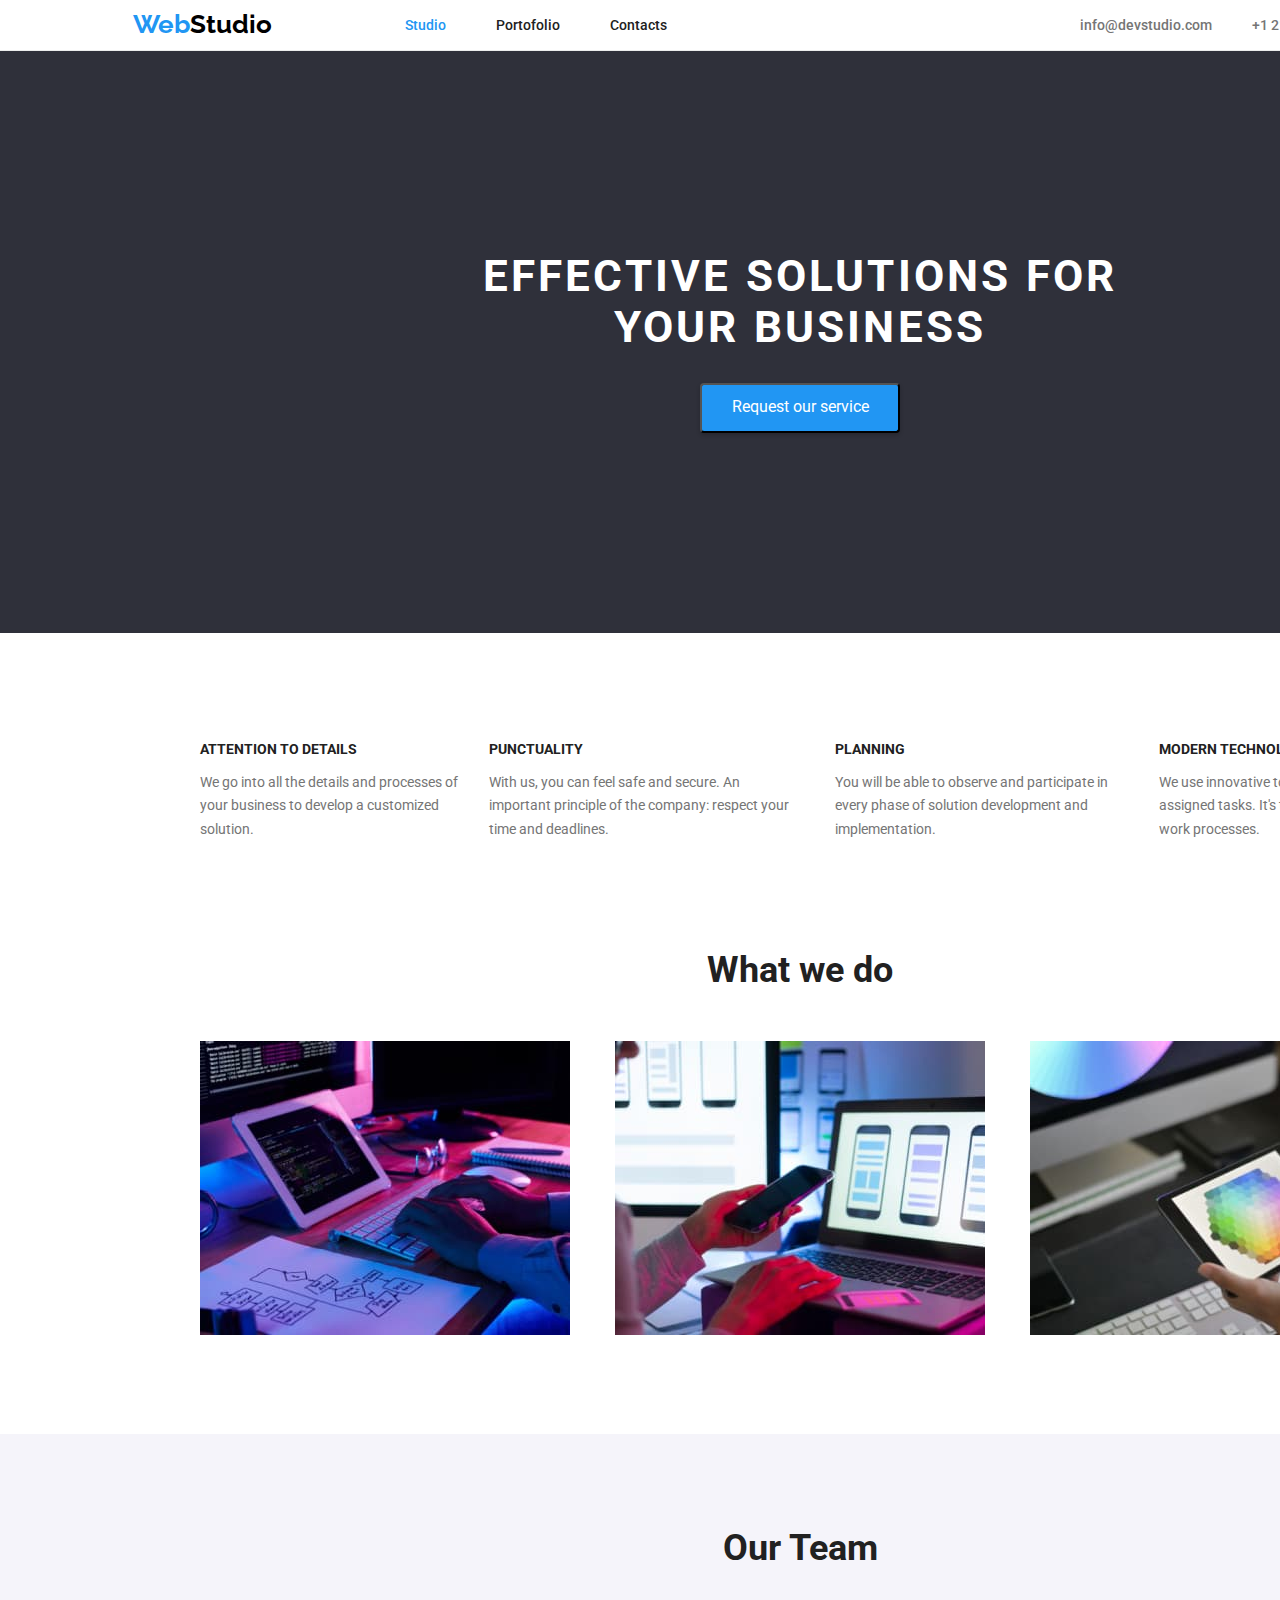
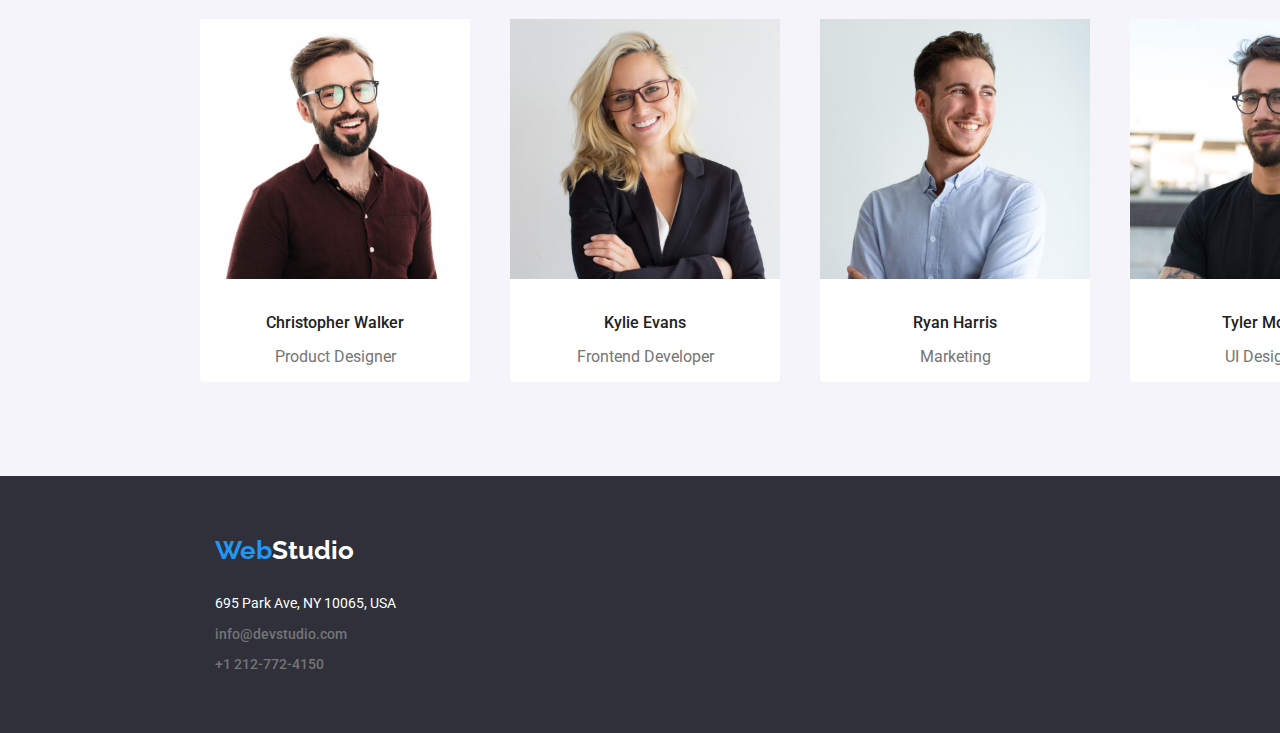
==== index.html @ 1a27a384 "Initial commit" ====
<!DOCTYPE html>
<html lang="en">
  <head>
    <meta charset="UTF-8" />
    <meta name="viewport" content="width=device-width, initial-scale=1.0" />
    <link
      rel="stylesheet"
      href="https://cdnjs.cloudflare.com/ajax/libs/modern-normalize/1.0.0/modern-normalize.min.css"
    />
    <link rel="preconnect" href="https://fonts.googleapis.com" />
    <link rel="preconnect" href="https://fonts.gstatic.com" crossorigin />
    <link
      href="https://fonts.googleapis.com/css2?family=Raleway:wght@700&family=Roboto:wght@400;500;700;900&display=swap"
      rel="stylesheet"
    />
    <link rel="stylesheet" href="./css/styles.css" />
    <title>Studio</title>
  </head>
  <body>
    <header class="header-container">
      <div class="navigation-container">
        <a
          class="main-link"
          href="https://panabogdanc.github.io/goit-markup-hw-03/"
          ><span class="main-link-style">Web</span>Studio</a
        >
        <nav class="navigation-link">
          <ul>
            <li>
              <a class="navigation-link-address actual" href="./index.html"
                >Studio</a
              >
            </li>
            <li>
              <a class="navigation-link-address" href="./portofolio.html"
                >Portofolio</a
              >
            </li>
            <li>
              <a class="navigation-link-address" href="./contacts.html"
                >Contacts</a
              >
            </li>
          </ul>
        </nav>
      </div>
      <ul class="address-container">
        <li>
          <a class="contact-method" href="mailto:info@devstudio.com"
            >info@devstudio.com</a
          >
        </li>
        <li>
          <a class="contact-method" href="tel:+1212-772-4150"
            >+1 212-772-4150</a
          >
        </li>
      </ul>
    </header>

    <main>
      <section class="first-section">
        <div class="first-section-container">
          <h1 class="first-section-title">
            EFFECTIVE SOLUTIONS FOR YOUR BUSINESS
          </h1>
          <button class="first-section-button" type="button">
            Request our service
          </button>
        </div>
      </section>
      <section class="what-we-do-section-container">
        <ul class="what-we-do-description-container">
          <li>
            <h3 class="what-we-do-element">ATTENTION TO DETAILS</h3>
            <p class="what-we-do-description">
              We go into all the details and processes of your business to
              develop a customized solution.
            </p>
          </li>
          <li>
            <h3 class="what-we-do-element">PUNCTUALITY</h3>
            <p class="what-we-do-description">
              With us, you can feel safe and secure. An important principle of
              the company: respect your time and deadlines.
            </p>
          </li>
          <li>
            <h3 class="what-we-do-element">PLANNING</h3>
            <p class="what-we-do-description">
              You will be able to observe and participate in every phase of
              solution development and implementation.
            </p>
          </li>
          <li>
            <h3 class="what-we-do-element">MODERN TECHNOLOGIES</h3>
            <p class="what-we-do-description">
              We use innovative tools to solve assigned tasks. It's time to
              simplify work processes.
            </p>
          </li>
        </ul>
        <div class="what-we-do-container">
          <h2 class="what-we-do-title">What we do</h2>
          <ul class="what-we-do-picture-container">
            <li>
              <img
                src="./images/coding-image.jpg"
                width="370"
                height="294"
                alt="A person coding"
              />
            </li>
            <li>
              <img
                src="./images/phone-app-image.jpg"
                width="370"
                height="294"
                alt="Design an app for phone"
              />
            </li>
            <li>
              <img
                src="./images/color-picker-image.jpg"
                width="370"
                height="294"
                alt="Colorpick on a tablet"
              />
            </li>
          </ul>
        </div>
      </section>
      <section class="our-team-section">
        <div class="our-team-section-container">
          <h2 class="team-title">Our Team</h2>
          <ul class="team-cards-container">
            <li>
              <img
                src="./images/christopher-walker.jpg"
                width="270"
                height="260"
                alt="Christopher Walker"
              />
              <h3 class="team-member">Christopher Walker</h3>
              <p class="team-role">Product Designer</p>
            </li>
            <li>
              <img
                src="./images/kylie-evans.jpg"
                width="270"
                height="260"
                alt="Kylie Evans"
              />
              <h3 class="team-member">Kylie Evans</h3>
              <p class="team-role">Frontend Developer</p>
            </li>
            <li>
              <img
                src="./images/ryan-harris.jpg"
                width="270"
                height="260"
                alt="Ryan Harris"
              />
              <h3 class="team-member">Ryan Harris</h3>
              <p class="team-role">Marketing</p>
            </li>
            <li>
              <img
                src="./images/tyler-moore.jpg"
                width="270"
                height="260"
                alt="Tyler Moore"
              />
              <h3 class="team-member">Tyler Moore</h3>
              <p class="team-role">UI Designer</p>
            </li>
          </ul>
        </div>
      </section>
    </main>

    <footer class="footer-style">
      <div class="footer-container">
        <a
          class="footer-main-link"
          href="https://panabogdanc.github.io/goit-markup-hw-03/"
          ><span class="main-link-style">Web</span>Studio</a
        >
        <address>
          <ul class="footer-address-container">
            <li>
              <span class="address-style">695 Park Ave, NY 10065, USA</span>
            </li>
            <li>
              <a class="contact-method" href="mailto:info@devstudio.com"
                >info@devstudio.com</a
              >
            </li>
            <li>
              <a class="contact-method" href="tel:+1212-772-4150"
                >+1 212-772-4150</a
              >
            </li>
          </ul>
        </address>
      </div>
    </footer>
  </body>
</html>
---- css/styles.css ----
/* Styles for both index.html and portofolio.html */
:root {
  --standard-font: 'Roboto', sans-serif;
  --standard-title-font: 'Raleway', sans-serif;
  --standard-bg-color: #2f303a;
  --standard-highlight-color: #2196f3;
  --standard-gray: #757575;
}

body {
  font-family: var(--standard-font);
  width: 1600px;
  background-color: #fff;
  color: #212121;
  margin: 0;
}

header ul {
  list-style-type: none;
}

.header-container {
  display: flex;
  align-items: center;
  justify-content: space-between;
  border-bottom: 1px solid #ececec;
}

.navigation-container {
  display: flex;
  flex-direction: row;
  justify-content: center;
  align-items: center;
  width: 50%;
  gap: 93px;
}

.navigation-link ul {
  display: flex;
  flex-direction: row;
  justify-content: center;
  gap: 50px;
}

.address-container {
  display: flex;
  width: 50%;
  flex-direction: row;
  align-items: center;
  justify-content: center;
  gap: 40px;
}

.main-link {
  text-decoration: none;
  font-family: var(--standard-title-font);
  color: #000;
  font-size: 26px;
  font-weight: 700;
}

.footer-main-link {
  text-decoration: none;
  font-family: var(--standard-title-font);
  color: #fff;
  font-size: 26px;
  font-weight: 700;
}

.main-link-style {
  color: var(--standard-highlight-color);
}

.navigation-link-address {
  text-decoration: none;
  font-size: 14px;
  font-weight: 500;
  color: #212121;
}

.contact-method {
  text-decoration: none;
  font-style: normal;
  font-size: 14px;
  font-weight: 500;
  color: var(--standard-gray);
}

.navigation-link-address:hover,
.navigation-link-address:focus,
.contact-method:hover,
.contact-method:focus {
  color: var(--standard-highlight-color);
}

.actual {
  color: var(--standard-highlight-color);
}

.footer-container {
  display: flex;
  flex-direction: column;
  justify-content: center;
  padding-top: 60px;
  padding-bottom: 60px;
  padding-left: 215px;
}

.footer-address-container {
  list-style-type: none;
  display: flex;
  flex-direction: column;
  padding-top: 28px;
  padding-left: 0;
  margin: 0;
  gap: 12px;
}

.footer-style {
  /* height: 251px; */
  background-color: var(--standard-bg-color);
  color: #fff;
}

.address-style {
  color: #fff;
  font-size: 14px;
  font-style: normal;
}

/* Styles for index.html */

.first-section {
  background-color: var(--standard-bg-color);
  display: flex;
  justify-content: center;
  color: #fff;
  overflow: auto;
}

.first-section-container {
  display: flex;
  width: 696px;
  flex-direction: column;
  align-items: center;
  padding-top: 200px;
  padding-bottom: 200px;
  gap: 30px;
}

.first-section-title {
  font-size: 44px;
  letter-spacing: 0.2rem;
  width: 696px;
  text-align: center;
  margin: 0;
}

.first-section-button {
  color: #fff;
  background-color: var(--standard-highlight-color);
  font-family: inherit;
  font-size: 16px;
  cursor: pointer;

  width: 200px;
  height: 50px;
  border-radius: 4px;
  border-color: #000;
  box-shadow: 0px 2px 4px rgba(0, 0, 0, 0.2);
}

.first-section-button:hover,
.first-section-button:focus {
  background-color: #188ce8;
}

.what-we-do-section-container {
  display: flex;
  width: 1600px;
  flex-direction: column;
  align-items: center;
}

.what-we-do-description-container {
  display: flex;
  width: 1200px;
  justify-content: space-between;
  gap: 30px;
  padding: 94px 0 94px 0;
  list-style-type: none;
  margin: 0;
}

.what-we-do-container {
  display: flex;
  flex-direction: column;
  align-items: center;
  gap: 50px;
}

.what-we-do-picture-container {
  display: flex;
  width: 1200px;
  justify-content: space-between;
  gap: 30px;
  padding: 0 0 94px 0;
  margin: 0;
  list-style-type: none;
}

.what-we-do-title {
  font-size: 36px;
  font-weight: 700;
  margin: 0;
}

.what-we-do-element {
  font-size: 14px;
  font-weight: 700;
}

.what-we-do-description {
  color: var(--standard-gray);
  font-size: 14px;
  line-height: 1.7;
}

.team-cards-container {
  display: flex;
  width: 1200px;
  justify-content: space-between;
  gap: 30px;
  padding: 50px 0 94px 0;
  margin: 0;
  list-style-type: none;
}

.team-cards-container li {
  background-color: #fff;
  border-bottom-left-radius: 4px;
  border-bottom-right-radius: 4px;
}

.our-team-section {
  display: flex;
  justify-content: center;
  background-color: #f5f4fa;
}

.our-team-section-container {
  display: flex;
  width: 1200px;
  flex-direction: column;
  align-items: center;
}

.cards-description {
  background-color: #fff;
}

.team-title {
  font-size: 36px;
  font-weight: 700;
  padding: 94px 0 0 0;
  margin: 0;
}

.team-member {
  display: flex;
  justify-content: center;
  font-size: 16px;
  font-weight: 500;
  padding-top: 30px;
  margin: 0;
}

.team-role {
  display: flex;
  justify-content: center;
  color: var(--standard-gray);
  padding: 10px auto 30px auto;
}

/* Styles for portofolio.html */

.portofolio-button {
  font-family: inherit;
  font-size: 16px;
  font-weight: 500;
  line-height: 1.625;
  background-color: #f5f4fa;
  border: none;
  border-radius: 4px;
  cursor: pointer;
  padding: 6px 22px 6px 22px;
}

.portofolio-button:hover,
.portofolio-button:focus {
  color: #fff;
  background-color: var(--standard-highlight-color);
}

.project-name {
  font-size: 18px;
  line-height: 2;
  font-weight: 700;
  margin-top: 20px;
  margin-left: 24px;
  margin-bottom: 0;
}

.project-category {
  color: var(--standard-gray);
  line-height: 1.875;
  margin-top: 4px;
  margin-bottom: 20px;
  margin-left: 24px;
}

.main-section-container {
  display: flex;
  justify-content: center;
}

.cards-section-container {
  display: flex;
  width: 1200px;
  flex-direction: column;
  align-items: center;
  padding-top: 94px;
  padding-bottom: 94px;
}

.portofolio-buttons-container {
  display: flex;
  width: 516px;
  justify-content: space-between;
  list-style-type: none;
  gap: 8px;
  padding: 0;
  margin: 0;
}

.cards-container {
  display: flex;
  flex-wrap: wrap;
  justify-content: space-between;
  gap: 30px;
  flex-basis: calc((100% - 30px) / 3);
  padding-top: 50px;
  padding-left: 0;
  margin: 0;
  list-style-type: none;
}

.cards-container li {
  border: 1px solid #eeeeee;
}
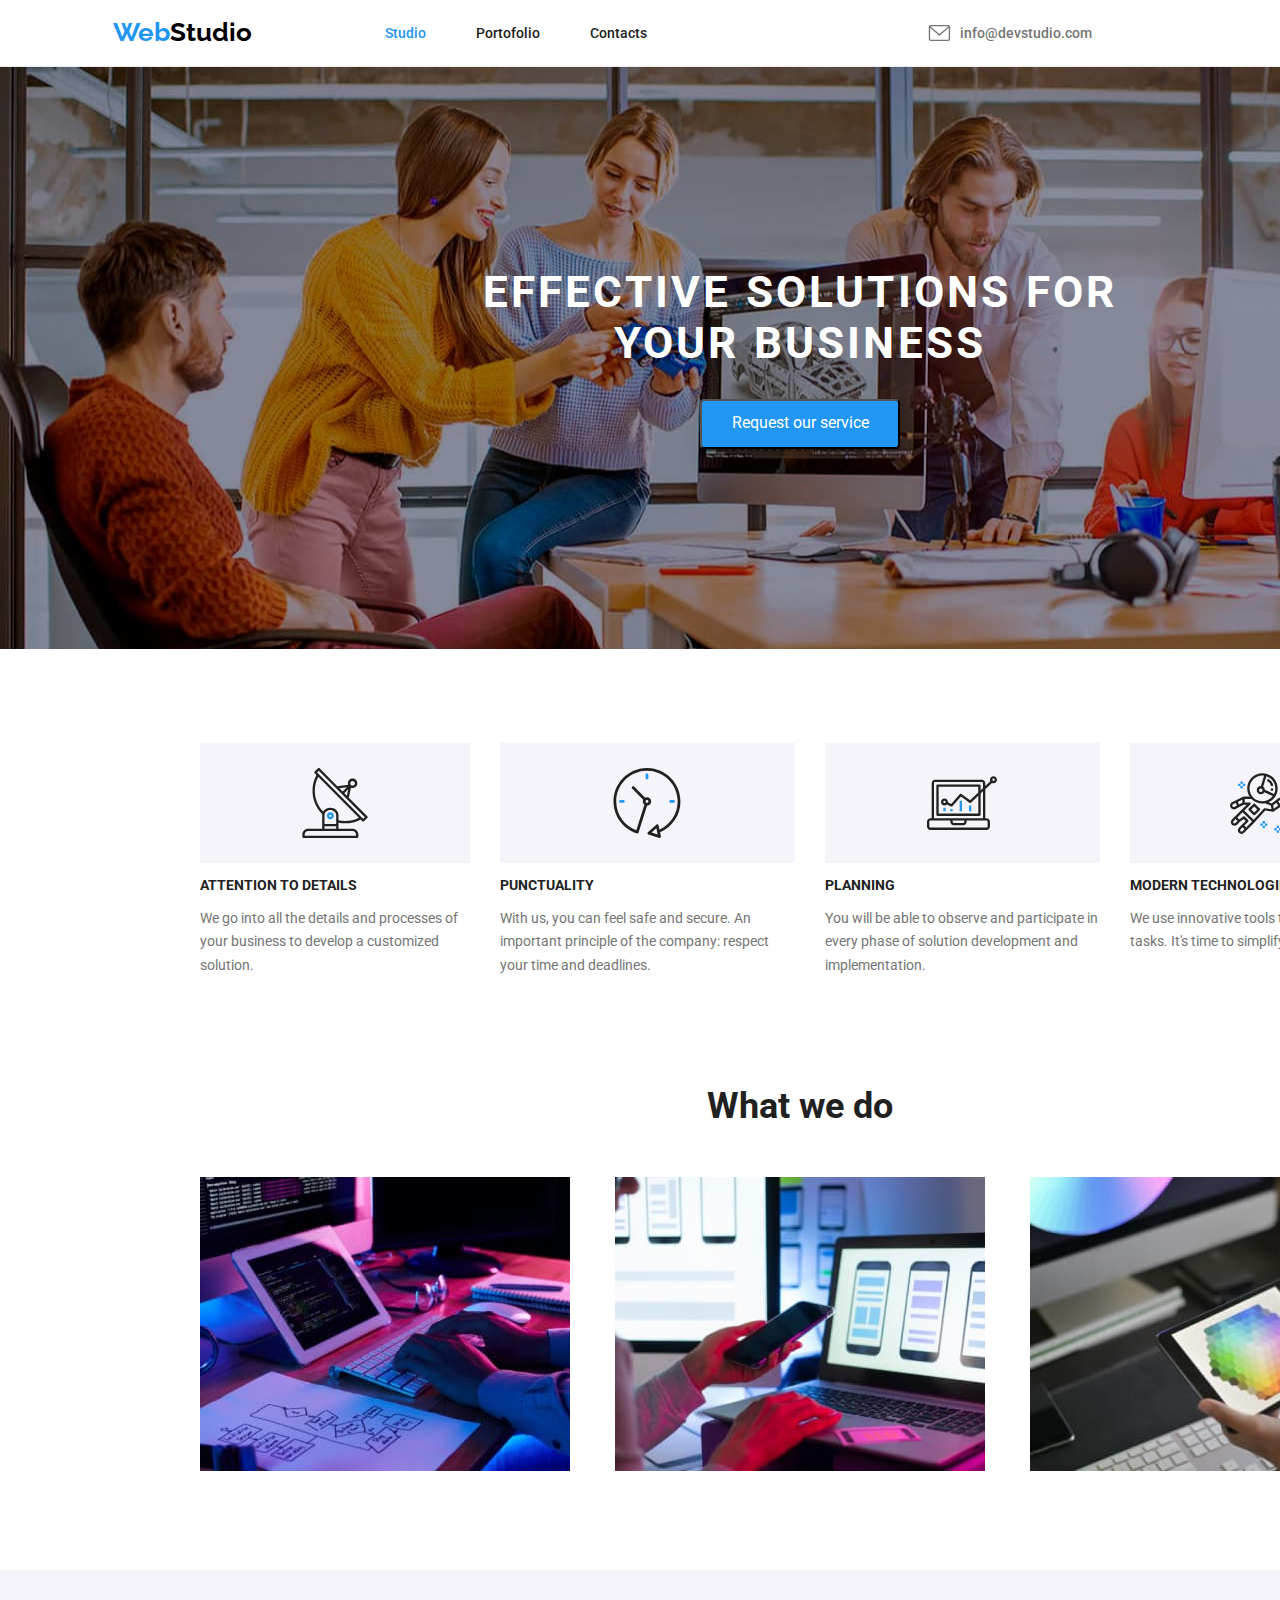
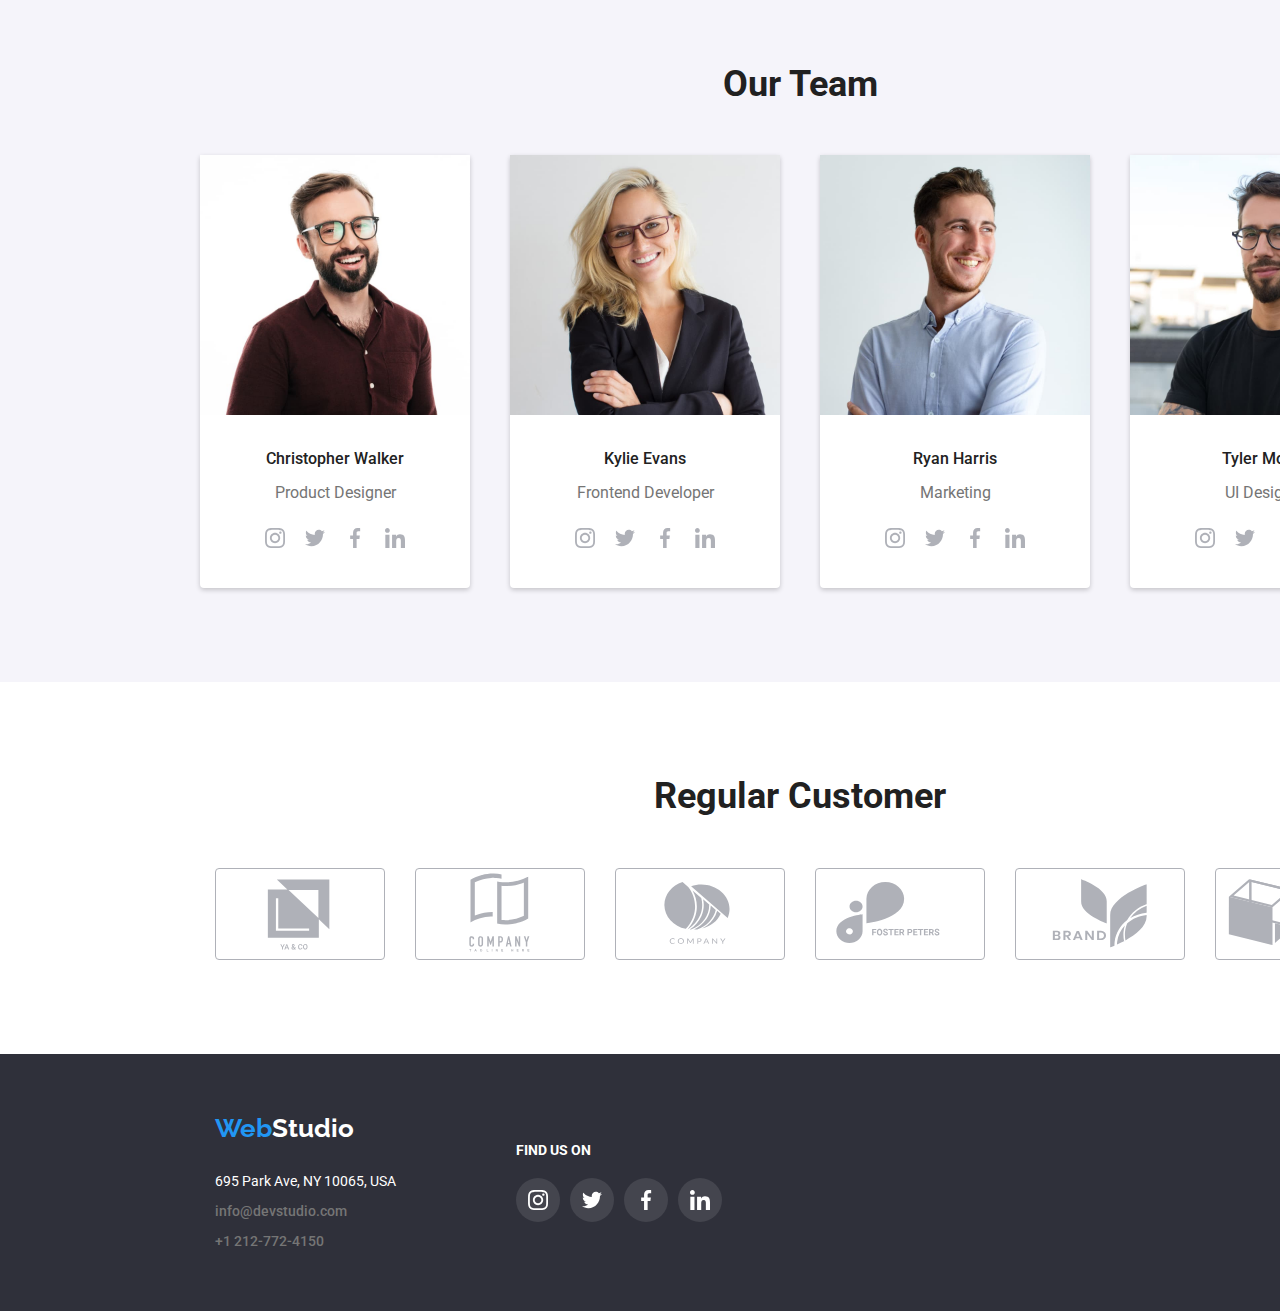
==== commit 232e3be2: "Homework 4" ====
--- a/index.html
+++ b/index.html
@@ -21,7 +21,7 @@
       <div class="navigation-container">
         <a
           class="main-link"
-          href="https://panabogdanc.github.io/goit-markup-hw-03/"
+          href="https://panabogdanc.github.io/goit-markup-hw-04/"
           ><span class="main-link-style">Web</span>Studio</a
         >
         <nav class="navigation-link">
@@ -46,14 +46,24 @@
       </div>
       <ul class="address-container">
         <li>
-          <a class="contact-method" href="mailto:info@devstudio.com"
-            >info@devstudio.com</a
-          >
+          <div class="icon-and-address">
+            <svg class="svg-icon">
+              <use xlink:href="./images/icons.svg#icon-mail" />
+            </svg>
+            <a class="contact-method" href="mailto:info@devstudio.com"
+              >info@devstudio.com</a
+            >
+          </div>
         </li>
         <li>
-          <a class="contact-method" href="tel:+1212-772-4150"
-            >+1 212-772-4150</a
-          >
+          <div class="icon-and-address">
+            <svg class="svg-icon">
+              <use xlink:href="./images/icons.svg#icon-tel" />
+            </svg>
+            <a class="contact-method" href="tel:+1212-772-4150"
+              >+1 212-772-4150</a
+            >
+          </div>
         </li>
       </ul>
     </header>
@@ -72,6 +82,12 @@
       <section class="what-we-do-section-container">
         <ul class="what-we-do-description-container">
           <li>
+            <div class="what-we-do-icons-container">
+              <svg class="what-we-do-icons">
+                <use xlink:href="./images/icons.svg#icon-antenna" />
+              </svg>
+            </div>
+
             <h3 class="what-we-do-element">ATTENTION TO DETAILS</h3>
             <p class="what-we-do-description">
               We go into all the details and processes of your business to
@@ -79,6 +95,11 @@
             </p>
           </li>
           <li>
+            <div class="what-we-do-icons-container">
+              <svg class="what-we-do-icons">
+                <use xlink:href="./images/icons.svg#icon-clock" />
+              </svg>
+            </div>
             <h3 class="what-we-do-element">PUNCTUALITY</h3>
             <p class="what-we-do-description">
               With us, you can feel safe and secure. An important principle of
@@ -86,6 +107,11 @@
             </p>
           </li>
           <li>
+            <div class="what-we-do-icons-container">
+              <svg class="what-we-do-icons">
+                <use xlink:href="./images/icons.svg#icon-diagram" />
+              </svg>
+            </div>
             <h3 class="what-we-do-element">PLANNING</h3>
             <p class="what-we-do-description">
               You will be able to observe and participate in every phase of
@@ -93,6 +119,11 @@
             </p>
           </li>
           <li>
+            <div class="what-we-do-icons-container">
+              <svg class="what-we-do-icons">
+                <use xlink:href="./images/icons.svg#icon-astronaut" />
+              </svg>
+            </div>
             <h3 class="what-we-do-element">MODERN TECHNOLOGIES</h3>
             <p class="what-we-do-description">
               We use innovative tools to solve assigned tasks. It's time to
@@ -143,6 +174,28 @@
               />
               <h3 class="team-member">Christopher Walker</h3>
               <p class="team-role">Product Designer</p>
+              <ul class="team-social-media">
+                <li>
+                  <svg>
+                    <use xlink:href="./images/icons.svg#icon-instagram" />
+                  </svg>
+                </li>
+                <li>
+                  <svg>
+                    <use xlink:href="./images/icons.svg#icon-twitter" />
+                  </svg>
+                </li>
+                <li>
+                  <svg>
+                    <use xlink:href="./images/icons.svg#icon-facebook" />
+                  </svg>
+                </li>
+                <li>
+                  <svg>
+                    <use xlink:href="./images/icons.svg#icon-linkedin" />
+                  </svg>
+                </li>
+              </ul>
             </li>
             <li>
               <img
@@ -153,6 +206,28 @@
               />
               <h3 class="team-member">Kylie Evans</h3>
               <p class="team-role">Frontend Developer</p>
+              <ul class="team-social-media">
+                <li>
+                  <svg>
+                    <use xlink:href="./images/icons.svg#icon-instagram" />
+                  </svg>
+                </li>
+                <li>
+                  <svg>
+                    <use xlink:href="./images/icons.svg#icon-twitter" />
+                  </svg>
+                </li>
+                <li>
+                  <svg>
+                    <use xlink:href="./images/icons.svg#icon-facebook" />
+                  </svg>
+                </li>
+                <li>
+                  <svg>
+                    <use xlink:href="./images/icons.svg#icon-linkedin" />
+                  </svg>
+                </li>
+              </ul>
             </li>
             <li>
               <img
@@ -163,6 +238,28 @@
               />
               <h3 class="team-member">Ryan Harris</h3>
               <p class="team-role">Marketing</p>
+              <ul class="team-social-media">
+                <li>
+                  <svg>
+                    <use xlink:href="./images/icons.svg#icon-instagram" />
+                  </svg>
+                </li>
+                <li>
+                  <svg>
+                    <use xlink:href="./images/icons.svg#icon-twitter" />
+                  </svg>
+                </li>
+                <li>
+                  <svg>
+                    <use xlink:href="./images/icons.svg#icon-facebook" />
+                  </svg>
+                </li>
+                <li>
+                  <svg>
+                    <use xlink:href="./images/icons.svg#icon-linkedin" />
+                  </svg>
+                </li>
+              </ul>
             </li>
             <li>
               <img
@@ -173,6 +270,65 @@
               />
               <h3 class="team-member">Tyler Moore</h3>
               <p class="team-role">UI Designer</p>
+              <ul class="team-social-media">
+                <li>
+                  <svg>
+                    <use xlink:href="./images/icons.svg#icon-instagram" />
+                  </svg>
+                </li>
+                <li>
+                  <svg>
+                    <use xlink:href="./images/icons.svg#icon-twitter" />
+                  </svg>
+                </li>
+                <li>
+                  <svg>
+                    <use xlink:href="./images/icons.svg#icon-facebook" />
+                  </svg>
+                </li>
+                <li>
+                  <svg>
+                    <use xlink:href="./images/icons.svg#icon-linkedin" />
+                  </svg>
+                </li>
+              </ul>
+            </li>
+          </ul>
+        </div>
+      </section>
+      <section class="regular-customers-section">
+        <div class="regular-customers-container">
+          <h2 class="regular-customers-title">Regular Customer</h2>
+          <ul class="regular-customers-list">
+            <li>
+              <svg>
+                <use xlink:href="./images/icons.svg#icon-logo-1" />
+              </svg>
+            </li>
+            <li>
+              <svg>
+                <use xlink:href="./images/icons.svg#icon-logo-2" />
+              </svg>
+            </li>
+            <li>
+              <svg>
+                <use xlink:href="./images/icons.svg#icon-logo-3" />
+              </svg>
+            </li>
+            <li>
+              <svg>
+                <use xlink:href="./images/icons.svg#icon-logo-4" />
+              </svg>
+            </li>
+            <li>
+              <svg>
+                <use xlink:href="./images/icons.svg#icon-logo-5" />
+              </svg>
+            </li>
+            <li>
+              <svg>
+                <use xlink:href="./images/icons.svg#icon-logo-6" />
+              </svg>
             </li>
           </ul>
         </div>
@@ -183,7 +339,7 @@
       <div class="footer-container">
         <a
           class="footer-main-link"
-          href="https://panabogdanc.github.io/goit-markup-hw-03/"
+          href="https://panabogdanc.github.io/goit-markup-hw-04/"
           ><span class="main-link-style">Web</span>Studio</a
         >
         <address>
@@ -204,6 +360,31 @@
           </ul>
         </address>
       </div>
+      <div class="find-us">
+        <h3 class="find-us-title">FIND US ON</h3>
+        <ul class="find-us-list">
+          <li>
+            <svg>
+              <use xlink:href="./images/icons.svg#icon-instagram" />
+            </svg>
+          </li>
+          <li>
+            <svg>
+              <use xlink:href="./images/icons.svg#icon-twitter" />
+            </svg>
+          </li>
+          <li>
+            <svg>
+              <use xlink:href="./images/icons.svg#icon-facebook" />
+            </svg>
+          </li>
+          <li>
+            <svg>
+              <use xlink:href="./images/icons.svg#icon-linkedin" />
+            </svg>
+          </li>
+        </ul>
+      </div>
     </footer>
   </body>
 </html>
--- a/css/styles.css
+++ b/css/styles.css
@@ -40,15 +40,33 @@
   flex-direction: row;
   justify-content: center;
   gap: 50px;
+  margin: 24px 0 24px 0;
 }
 
 .address-container {
   display: flex;
-  width: 50%;
-  flex-direction: row;
-  align-items: center;
-  justify-content: center;
-  gap: 40px;
+  justify-content: flex-end;
+}
+
+.svg-icon:hover,
+.svg-icon:focus {
+  fill: var(--standard-highlight-color);
+}
+
+.icon-and-address {
+  display: flex;
+  justify-content: center;
+}
+
+.icon-and-address svg {
+  width: 10%;
+  height: 16px;
+  fill: #757575;
+}
+
+.icon-and-address:hover,
+.icon-and-address:focus {
+  fill: var(--standard-highlight-color);
 }
 
 .main-link {
@@ -108,6 +126,7 @@
 
 .footer-address-container {
   list-style-type: none;
+  width: 231px;
   display: flex;
   flex-direction: column;
   padding-top: 28px;
@@ -118,6 +137,7 @@
 
 .footer-style {
   /* height: 251px; */
+  display: flex;
   background-color: var(--standard-bg-color);
   color: #fff;
 }
@@ -128,10 +148,53 @@
   font-style: normal;
 }
 
+.find-us {
+  display: flex;
+  flex-direction: column;
+  justify-content: center;
+  padding-left: 70px;
+}
+
+.find-us-title {
+  font-size: 14px;
+  line-height: 16px;
+  padding: 0;
+  margin: 0;
+}
+
+.find-us-list {
+  list-style-type: none;
+  display: flex;
+  gap: 10px;
+  padding: 20px 0 0 0;
+  margin: 0;
+}
+
+.find-us-list li {
+  width: 44px;
+  height: 44px;
+  background-color: rgba(255, 255, 255, 0.1);
+  border-radius: 50%;
+  display: flex;
+  justify-content: center;
+  fill: #fff;
+}
+
+.find-us-list li:hover,
+.find-us-list li:focus {
+  background-color: var(--standard-highlight-color);
+  fill: #fff;
+}
+
+.find-us-list svg {
+  width: 20px;
+}
+
 /* Styles for index.html */
 
 .first-section {
   background-color: var(--standard-bg-color);
+  background-image: url(/images/background-image.jpg);
   display: flex;
   justify-content: center;
   color: #fff;
@@ -192,6 +255,24 @@
   margin: 0;
 }
 
+.what-we-do-icons-container {
+  background-color: #f5f4fa;
+  display: flex;
+  justify-content: center;
+  align-items: center;
+  padding: 25px 100px;
+}
+
+.what-we-do-icons {
+  width: 70px;
+  height: 70px;
+}
+
+.what-we-do-icons svg {
+  width: 70px;
+  height: 70px;
+}
+
 .what-we-do-container {
   display: flex;
   flex-direction: column;
@@ -242,6 +323,10 @@
   border-bottom-right-radius: 4px;
 }
 
+.team-cards-container > li {
+  box-shadow: 0px 2px 5px rgba(0, 0, 0, 0.2);
+}
+
 .our-team-section {
   display: flex;
   justify-content: center;
@@ -280,6 +365,71 @@
   justify-content: center;
   color: var(--standard-gray);
   padding: 10px auto 30px auto;
+}
+
+.team-social-media {
+  display: flex;
+  justify-content: center;
+  padding: 0 0 30px 0;
+}
+
+.team-social-media li {
+  display: flex;
+  justify-content: center;
+  align-items: center;
+  width: 40px;
+  height: 40px;
+  list-style-type: none;
+  fill: #afb1b8;
+}
+
+.team-social-media li:hover,
+.team-social-media li:focus {
+  background-color: var(--standard-highlight-color);
+  border-radius: 50%;
+  fill: #fff;
+}
+
+.team-social-media li svg {
+  width: 20px;
+  height: 20px;
+}
+
+.regular-customers-container {
+  display: flex;
+  flex-direction: column;
+  align-items: center;
+  padding-top: 94px;
+  padding-bottom: 94px;
+}
+
+.regular-customers-title {
+  font-size: 36px;
+  font-weight: 700;
+  margin: 0;
+}
+
+.regular-customers-list {
+  list-style-type: none;
+  display: flex;
+  gap: 30px;
+  padding: 50px 0 0 0;
+  margin: 0;
+}
+
+.regular-customers-list li {
+  width: 170px;
+  height: 92px;
+  display: flex;
+  border: 1px solid #afb1b8;
+  border-radius: 4px;
+  fill: #afb1b8;
+}
+
+.regular-customers-list li:hover,
+.regular-customers-list li:focus {
+  fill: var(--standard-highlight-color);
+  border-color: var(--standard-highlight-color);
 }
 
 /* Styles for portofolio.html */
@@ -300,6 +450,7 @@
 .portofolio-button:focus {
   color: #fff;
   background-color: var(--standard-highlight-color);
+  box-shadow: 0px 2px 0px rgba(0, 0, 0, 0.2);
 }
 
 .project-name {
@@ -358,3 +509,7 @@
 .cards-container li {
   border: 1px solid #eeeeee;
 }
+
+.cards-container > li:hover {
+  box-shadow: 0px 2px 4px rgba(0, 0, 0, 0.2);
+}
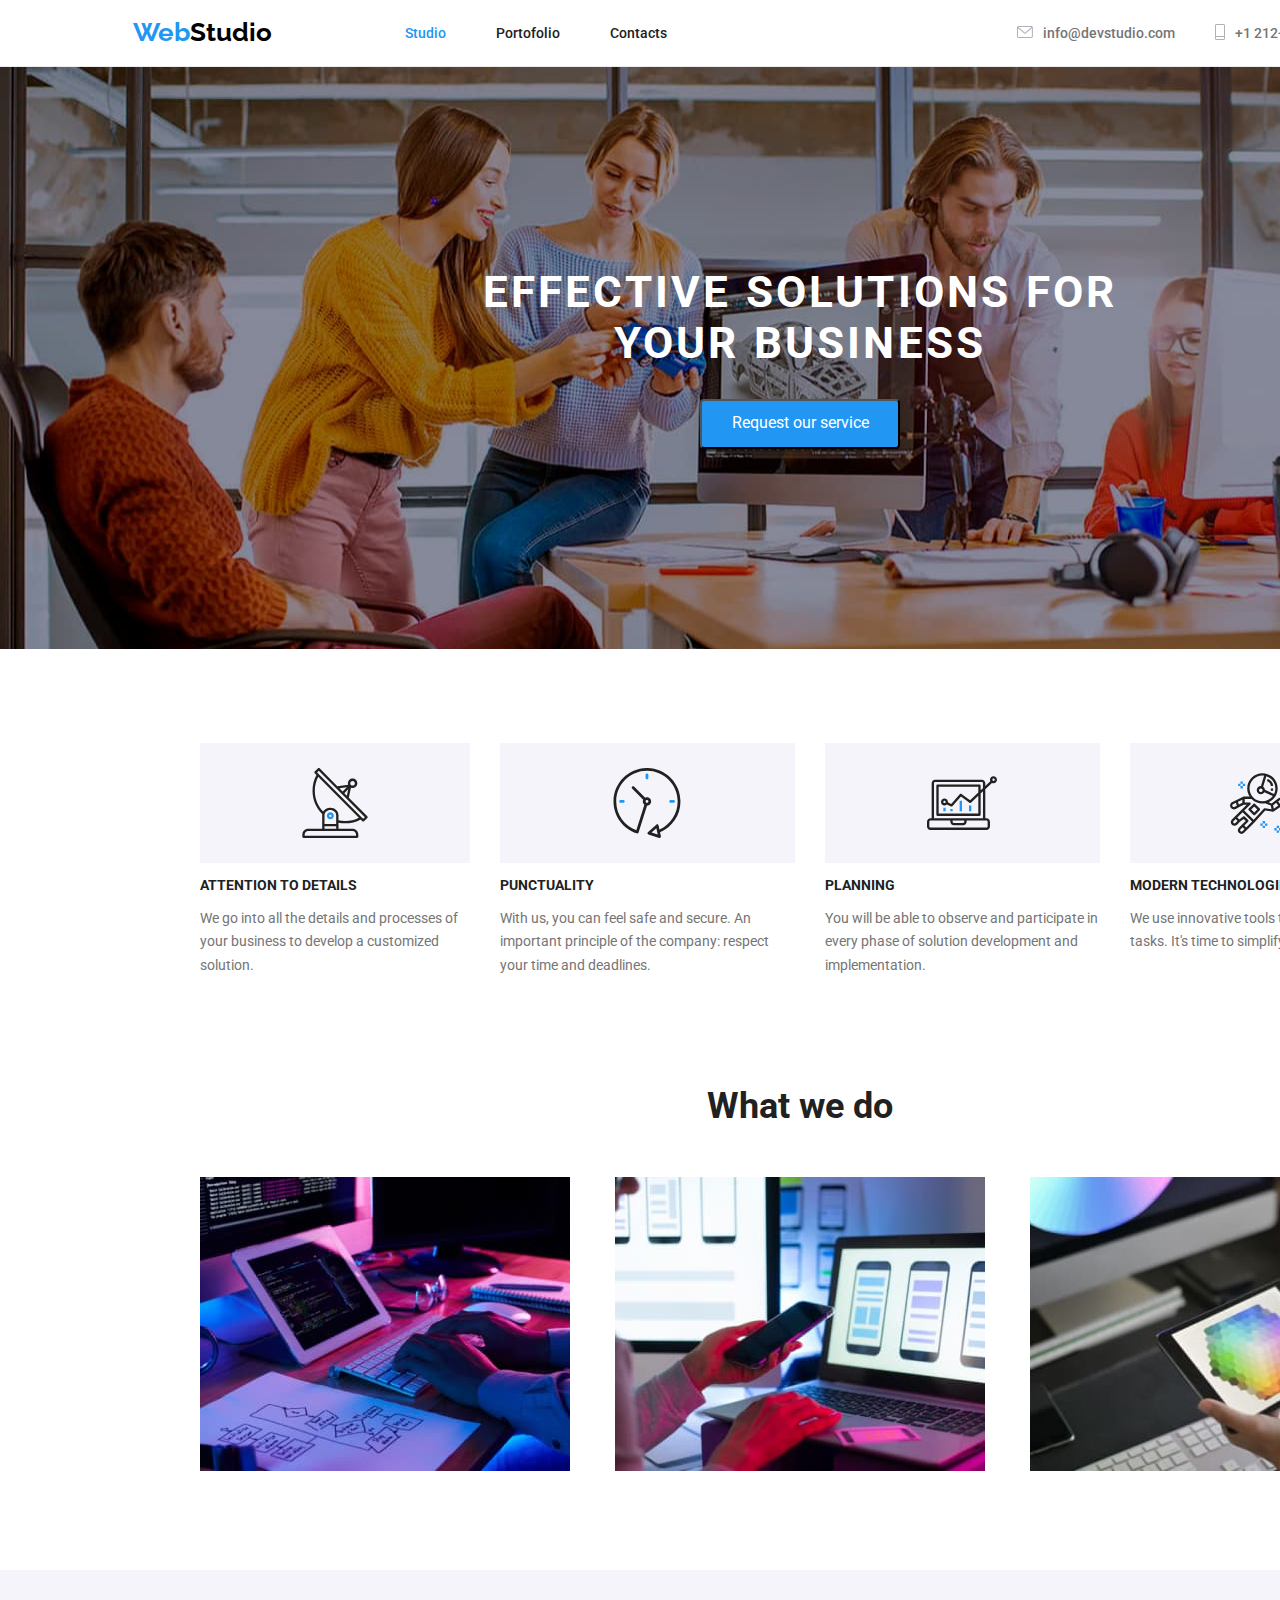
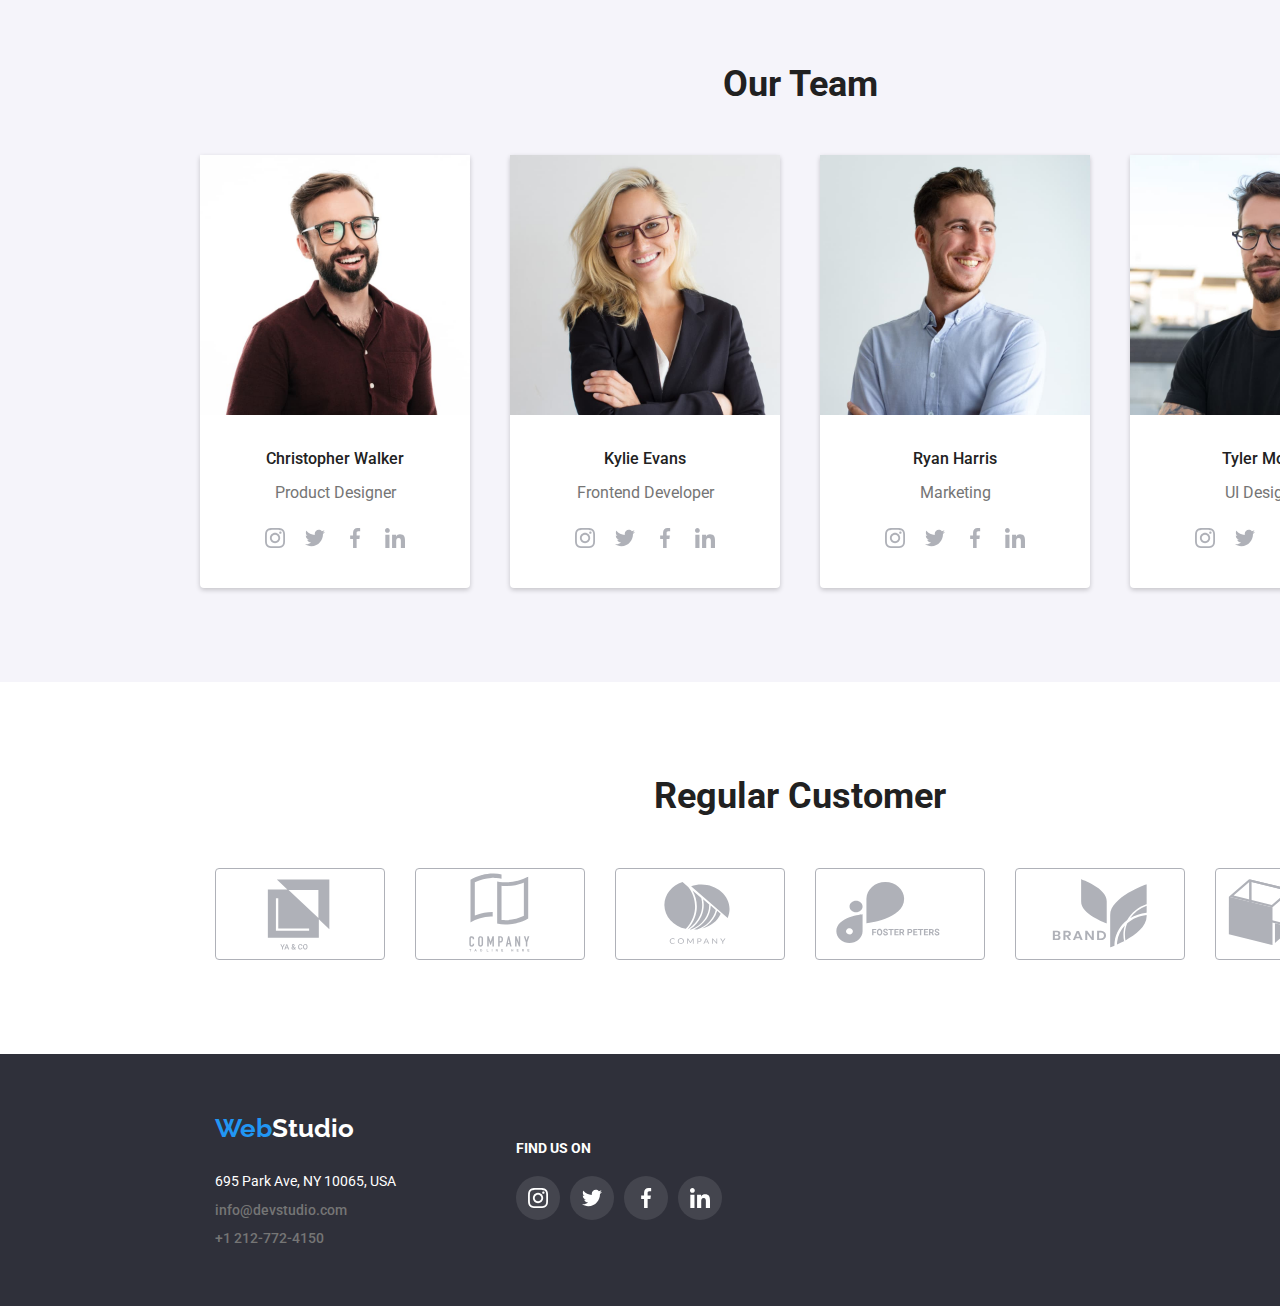
==== commit 6e0f5f2f: "Header icons revision" ====
--- a/index.html
+++ b/index.html
@@ -44,28 +44,26 @@
           </ul>
         </nav>
       </div>
-      <ul class="address-container">
-        <li>
-          <div class="icon-and-address">
-            <svg class="svg-icon">
-              <use xlink:href="./images/icons.svg#icon-mail" />
-            </svg>
+      <div class="header-contact-container">
+        <ul class="address-container">
+          <li>
             <a class="contact-method" href="mailto:info@devstudio.com"
+              ><span
+                ><svg class="svg-icon">
+                  <use xlink:href="./images/icons.svg#icon-mail" /></svg></span
               >info@devstudio.com</a
             >
-          </div>
-        </li>
-        <li>
-          <div class="icon-and-address">
-            <svg class="svg-icon">
-              <use xlink:href="./images/icons.svg#icon-tel" />
-            </svg>
+          </li>
+          <li>
             <a class="contact-method" href="tel:+1212-772-4150"
+              ><span
+                ><svg class="svg-icon">
+                  <use xlink:href="./images/icons.svg#icon-tel" /></svg></span
               >+1 212-772-4150</a
             >
-          </div>
-        </li>
-      </ul>
+          </li>
+        </ul>
+      </div>
     </header>
 
     <main>
--- a/css/styles.css
+++ b/css/styles.css
@@ -43,25 +43,27 @@
   margin: 24px 0 24px 0;
 }
 
+.header-contact-container {
+  width: 50%;
+  display: flex;
+  justify-content: center;
+}
+
 .address-container {
   display: flex;
   justify-content: flex-end;
-}
-
-.svg-icon:hover,
-.svg-icon:focus {
-  fill: var(--standard-highlight-color);
-}
-
-.icon-and-address {
-  display: flex;
-  justify-content: center;
-}
-
-.icon-and-address svg {
-  width: 10%;
+  align-items: center;
+  padding: 0;
+}
+
+.address-container li:first-child svg {
+  width: 16px;
+  height: 12px;
+}
+
+.address-container li:last-child svg {
+  width: 10px;
   height: 16px;
-  fill: #757575;
 }
 
 .icon-and-address:hover,
@@ -97,18 +99,28 @@
 }
 
 .contact-method {
+  display: flex;
+  align-items: center;
   text-decoration: none;
   font-style: normal;
   font-size: 14px;
   font-weight: 500;
   color: var(--standard-gray);
+  margin-right: 40px;
+}
+
+.svg-icon {
+  fill: #afb1b8;
+  margin-right: 10px;
 }
 
 .navigation-link-address:hover,
 .navigation-link-address:focus,
 .contact-method:hover,
-.contact-method:focus {
+.contact-method:focus,
+.contact-method:hover span svg {
   color: var(--standard-highlight-color);
+  fill: var(--standard-highlight-color);
 }
 
 .actual {
@@ -194,7 +206,7 @@
 
 .first-section {
   background-color: var(--standard-bg-color);
-  background-image: url(/images/background-image.jpg);
+  background-image: url(../images/background-image.jpg);
   display: flex;
   justify-content: center;
   color: #fff;
